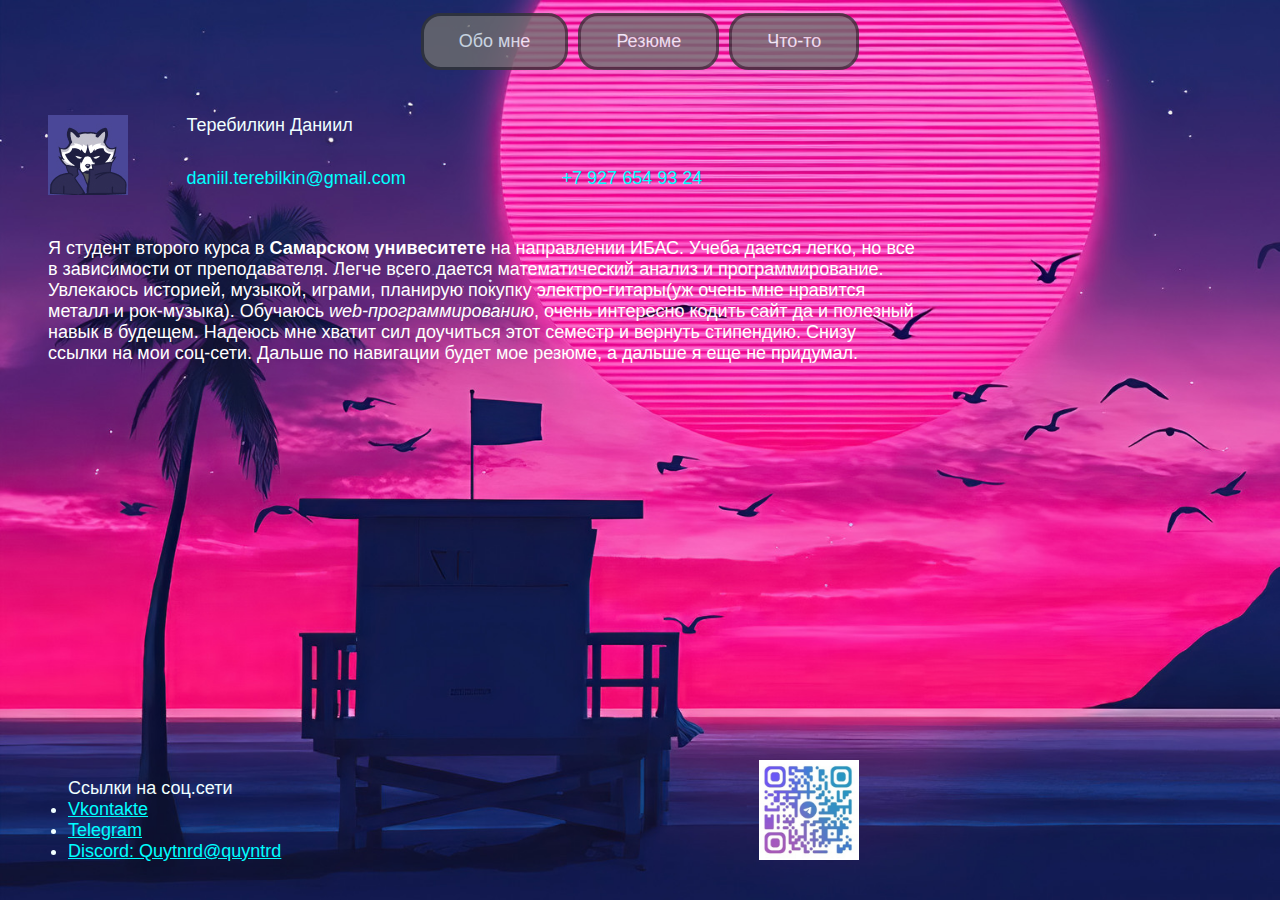
==== index.html @ 7c1e321e "changed background and opacity for nav-item" ====
<!DOCTYPE html>
<html lang="ru">
  <head>
    <meta charset="utf-8">
    <title class="title">Сайт начинающего верстальщика</title>
    <link rel="stylesheet" href="style.css">
  </head>
  <body>
    <nav class="navigation">
      <ul class="navigation-list">
        <li class="navigation-item"><a class="navigation-link" href="#">Обо мне</a></li>
        <li class="navigation-item"><a class="navigation-link" href="#">Резюме</a></li>
        <li class="navigation-item"><a class="navigation-link" href="#">Что-то</a></li>
      </ul>
    </nav>
    <main>
        <div class="page-main">
          <div class="avatar"><img src="img/raccoon.jpg" alt="avatar"></div>
          <div class="name">Теребилкин Даниил</div>
            <div class="description">
              <section>
                <p>
                  Я студент второго курса в <strong>Самарском унивеситете</strong> на направлении ИБАС.
                  Учеба дается легко, но все в зависимости от преподавателя. Легче всего дается математический анализ и программирование.
                  Увлекаюсь историей, музыкой, играми, планирую покупку электро-гитары(уж очень мне нравится металл и рок-музыка).
                  Обучаюсь <em>web-программированию</em>, очень интересно кодить сайт да и полезный навык в будещем.
                  Надеюсь мне хватит сил доучиться этот семестр и вернуть стипендию.
                  Снизу ссылки на мои соц-сети. Дальше по навигации будет мое резюме, а дальше я еще не придумал.
                  
                </p>
              </section>
            </div>
          <a class="email" href="mailto:daniil.terebilkin@gmail.com">daniil.terebilkin@gmail.com</a>
          <a class="phone" href="tel:+79276549324">+7 927 654 93 24</a>
          
        </div>
         
    </main> 
    <footer class="page-footer">
      <ul class="social-list"> Ссылки на соц.сети
        <li><a href="https://vk.com/quyntrd" class="social">Vkontakte</a></li>
        <li><a href="https://t.me/quyntrd" class="social">Telegram</a></li>
        <li><span class="social">Discord: Quytnrd@quyntrd</span></li>
      </ul>
      <img class="qr" src="img/qr.jpg" alt="QR код" width="100" height="100">
    </footer>
  </body>
</html>
---- style.css ----
body {
  height: 100%;
  background-size:cover;
  background-position:inherit;
  background-repeat: no-repeat;
  background-attachment: fixed;
  font-size: 18px;
  font-family: "Arial", serif;
  color: azure;
  background-image: url("img/retrowave.jpg");
}
.navigation{
  grid-template-columns: 1fr 1fr 1fr;
  column-gap:50px;
  align-items: center;
  margin-bottom: auto;
  margin-left: auto;
  margin-right: auto;
}
.navigation-list {
  list-style-type:none;
  display:flex;
  flex-wrap:wrap;
  justify-content: center;
  margin: 0;
  padding: 0;
}
.navigation-item{
  background-color:rgb(110, 110, 110);
  border-style: solid;
  border-color: rgb(50, 53, 53);
  border-radius: 20px;
  opacity: 0.8;
  display: block;
  margin: 5px;
  padding:15px;
}
.navigation-link{
  padding: 10px;
  margin: 10px;
  text-decoration: none;
  color: azure;
}
.page-main {
  display: grid;
  grid-template-columns: 10% 30% 30%;
  grid-template-areas: "avatar name name"
                        "avatar email phone "
                        "description description description";
  gap: 20px;
  padding: 20px; 
  margin:20px;  
}  
.name{
  grid-area: name;
  font-size: large;
}
.avatar {
  grid-area:avatar;
  width: 10%;
  height:auto;
}
.description{
  grid-area: description;
  color:rgb(255, 255, 255);
}
.skills{
  grid-area: skills; 
}
.phone{
  color:aqua;
  text-decoration:none;
  grid-area: phone;
}
.email{
  grid-area: email;
  color:aqua;
  text-decoration:none;
}

.page-footer {
  position: absolute;
  bottom: 0;
  display: grid;  
  width: 90%;
  grid-template-columns: 10% 50% 10%;
  grid-template-areas: "social social qr";
  gap: 20px;
  padding: 20px;  
}
  
.social-list{
  grid-area:social;
}
.social{
  color: aqua;
  text-decoration: underline;
}
.qr{
  margin-right:auto;
  grid-area: qr;
}
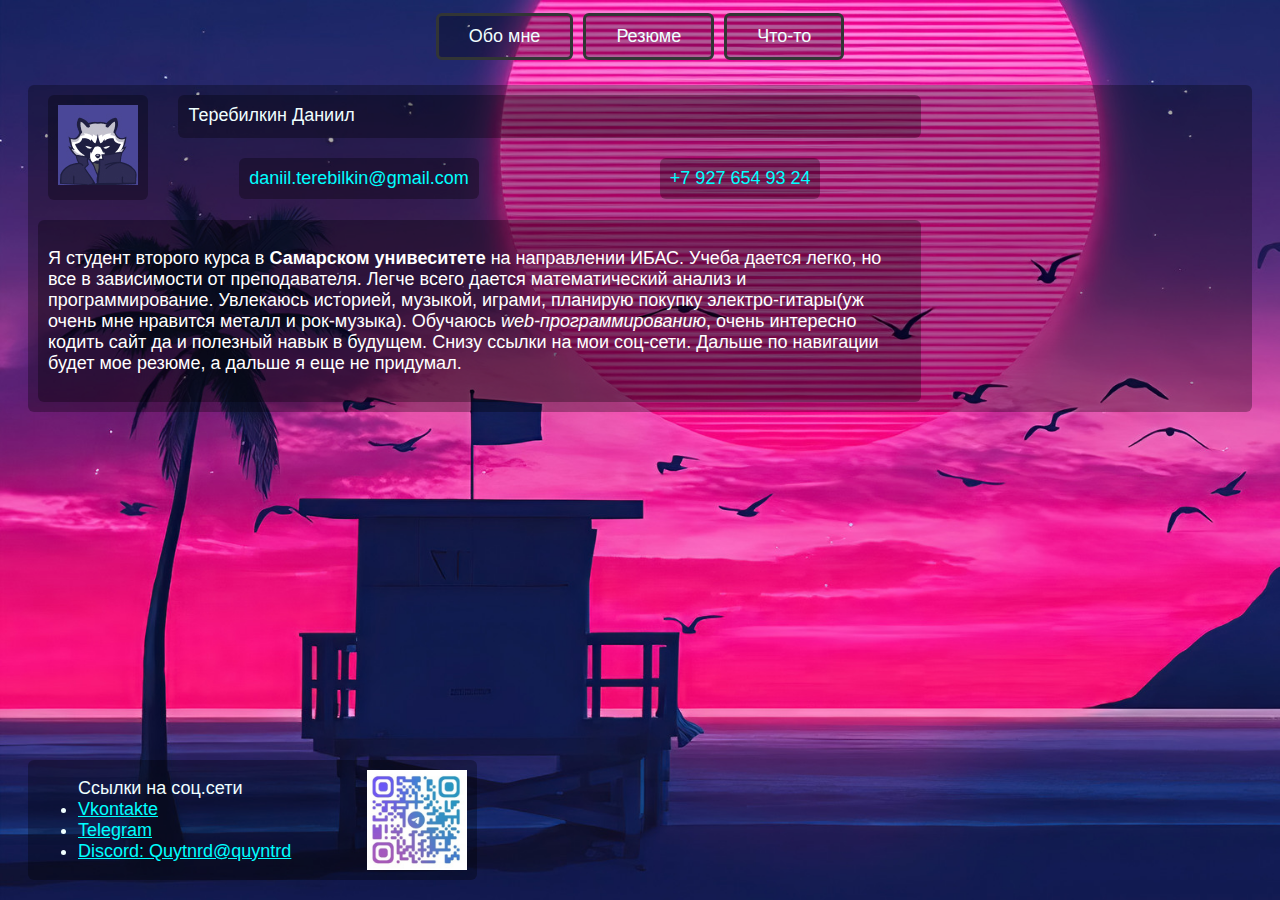
==== commit 2d5af647: "1 page done" ====
--- a/index.html
+++ b/index.html
@@ -23,8 +23,7 @@
                   Я студент второго курса в <strong>Самарском унивеситете</strong> на направлении ИБАС.
                   Учеба дается легко, но все в зависимости от преподавателя. Легче всего дается математический анализ и программирование.
                   Увлекаюсь историей, музыкой, играми, планирую покупку электро-гитары(уж очень мне нравится металл и рок-музыка).
-                  Обучаюсь <em>web-программированию</em>, очень интересно кодить сайт да и полезный навык в будещем.
-                  Надеюсь мне хватит сил доучиться этот семестр и вернуть стипендию.
+                  Обучаюсь <em>web-программированию</em>, очень интересно кодить сайт да и полезный навык в будущем.
                   Снизу ссылки на мои соц-сети. Дальше по навигации будет мое резюме, а дальше я еще не придумал.
                   
                 </p>
--- a/style.css
+++ b/style.css
@@ -1,6 +1,5 @@
 
 body {
-  height: 100%;
   background-size:cover;
   background-position:inherit;
   background-repeat: no-repeat;
@@ -27,14 +26,15 @@
   padding: 0;
 }
 .navigation-item{
-  background-color:rgb(110, 110, 110);
+
   border-style: solid;
   border-color: rgb(50, 53, 53);
   border-radius: 20px;
-  opacity: 0.8;
   display: block;
   margin: 5px;
-  padding:15px;
+  padding: 10px;
+  border-radius: 6px;
+  background-color: rgba(0,0,0, 0.3);
 }
 .navigation-link{
   padding: 10px;
@@ -51,53 +51,72 @@
   gap: 20px;
   padding: 20px; 
   margin:20px;  
+  padding: 10px;
+  border-radius: 6px;
+  background-color: rgba(0,0,0, 0.3);
 }  
 .name{
   grid-area: name;
   font-size: large;
+  padding: 10px;
+  border-radius: 6px;
+  background-color: rgba(0,0,0, 0.3);
 }
 .avatar {
   grid-area:avatar;
-  width: 10%;
-  height:auto;
+  padding: 10px;
+  border-radius: 6px;
+  background-color: rgba(0,0,0, 0.3);
+  margin: auto;
 }
 .description{
   grid-area: description;
   color:rgb(255, 255, 255);
-}
-.skills{
-  grid-area: skills; 
+  padding: 10px;
+  border-radius: 6px;
+  background-color: rgba(0,0,0, 0.3);
 }
 .phone{
   color:aqua;
   text-decoration:none;
   grid-area: phone;
+  padding: 10px;
+  border-radius: 6px;
+  background-color: rgba(0,0,0, 0.3);
+  margin: auto;
 }
 .email{
   grid-area: email;
   color:aqua;
   text-decoration:none;
+  padding: 10px;
+  border-radius: 6px;
+  background-color: rgba(0,0,0, 0.3);
+  margin: auto;
 }
 
 .page-footer {
   position: absolute;
   bottom: 0;
   display: grid;  
-  width: 90%;
-  grid-template-columns: 10% 50% 10%;
+  grid-template-columns: 0.5fr 1fr 1fr;
   grid-template-areas: "social social qr";
   gap: 20px;
-  padding: 20px;  
+  margin:20px;
+  padding: 10px;
+  border-radius: 6px;
+  background-color: rgba(0,0,0, 0.3);
 }
   
 .social-list{
   grid-area:social;
+  margin: auto;
 }
 .social{
   color: aqua;
   text-decoration: underline;
 }
 .qr{
-  margin-right:auto;
+  margin-left: auto;
   grid-area: qr;
 }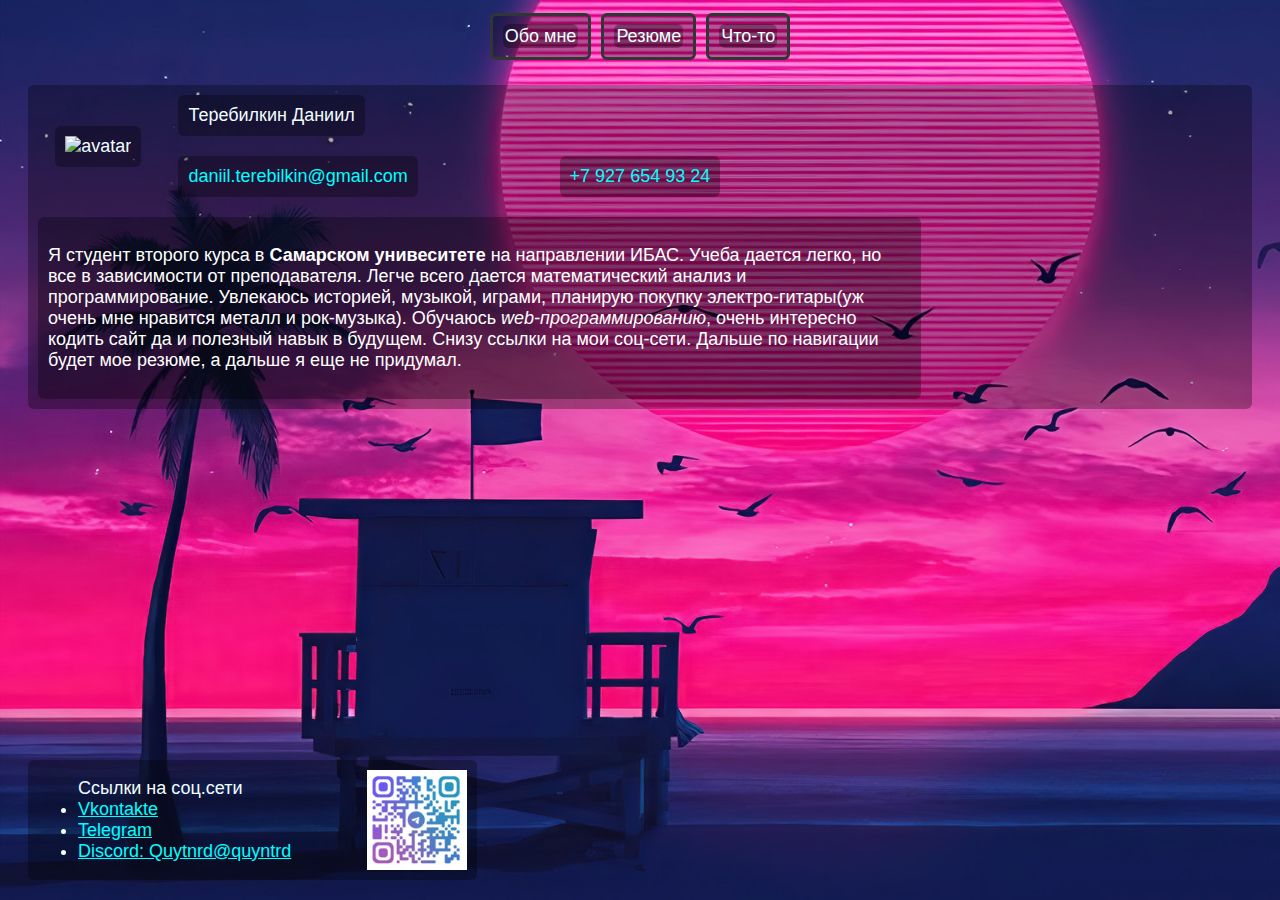
==== commit 264d3fbd: "changed avatar to gif, added background" ====
--- a/index.html
+++ b/index.html
@@ -15,7 +15,7 @@
     </nav>
     <main>
         <div class="page-main">
-          <div class="avatar"><img src="img/raccoon.jpg" alt="avatar"></div>
+          <div class="avatar"><img src="img/presidente.gif" alt="avatar" width="100px" height="auto"></div>
           <div class="name">Теребилкин Даниил</div>
             <div class="description">
               <section>
--- a/style.css
+++ b/style.css
@@ -37,10 +37,12 @@
   background-color: rgba(0,0,0, 0.3);
 }
 .navigation-link{
-  padding: 10px;
-  margin: 10px;
+  padding:2px;
+  margin: auto;
   text-decoration: none;
   color: azure;
+  border-radius: 6px;
+  background-color: rgba(0,0,0, 0.3);
 }
 .page-main {
   display: grid;
@@ -57,10 +59,13 @@
 }  
 .name{
   grid-area: name;
+  margin-right: auto;
   font-size: large;
   padding: 10px;
   border-radius: 6px;
   background-color: rgba(0,0,0, 0.3);
+  margin-top:auto;
+  margin-bottom:auto;
 }
 .avatar {
   grid-area:avatar;
@@ -83,7 +88,9 @@
   padding: 10px;
   border-radius: 6px;
   background-color: rgba(0,0,0, 0.3);
-  margin: auto;
+  margin-right: auto;
+  margin-top:auto;
+  margin-bottom:auto;
 }
 .email{
   grid-area: email;
@@ -92,7 +99,9 @@
   padding: 10px;
   border-radius: 6px;
   background-color: rgba(0,0,0, 0.3);
-  margin: auto;
+  margin-right: auto;
+  margin-top:auto;
+  margin-bottom:auto;
 }
 
 .page-footer {
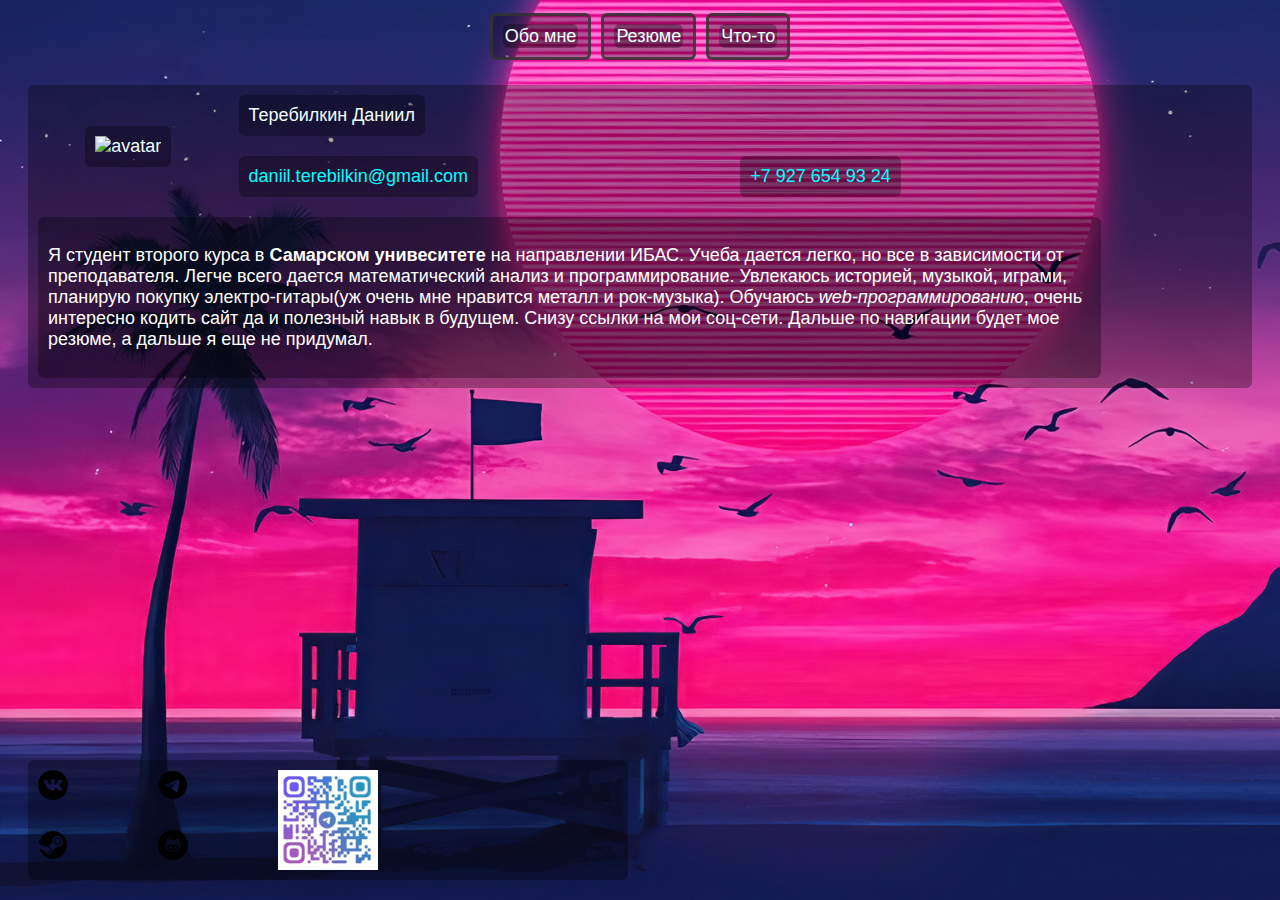
==== commit b89e0f08: "added svg icons" ====
--- a/index.html
+++ b/index.html
@@ -36,11 +36,10 @@
          
     </main> 
     <footer class="page-footer">
-      <ul class="social-list"> Ссылки на соц.сети
-        <li><a href="https://vk.com/quyntrd" class="social">Vkontakte</a></li>
-        <li><a href="https://t.me/quyntrd" class="social">Telegram</a></li>
-        <li><span class="social">Discord: Quytnrd@quyntrd</span></li>
-      </ul>
+        <a href="https://vk.com/quyntrd" class="social social1"><img class = "social-img" src="img/vk.svg" width="30px"></img></a>
+        <a href="https://t.me/quyntrd" class="social social2"><img class = "social-img" src="img/tg.svg" width="30px"></img></a>
+        <a href="https://steamcommunity.com/profiles/76561198254980089/" class="social social3"><img class = "social-img" src="img/steam.svg" width="30px"></img></a>
+        <a href="https://github.com/Quyntrd" class="social social4"><img class = "social-img" src="img/github.svg" width="30px"></img></a>
       <img class="qr" src="img/qr.jpg" alt="QR код" width="100" height="100">
     </footer>
   </body>
--- a/style.css
+++ b/style.css
@@ -1,7 +1,6 @@
 
 body {
   background-size:cover;
-  background-position:inherit;
   background-repeat: no-repeat;
   background-attachment: fixed;
   font-size: 18px;
@@ -28,7 +27,7 @@
 .navigation-item{
 
   border-style: solid;
-  border-color: rgb(50, 53, 53);
+  border-color: rgba(50, 53, 53, 0.8);
   border-radius: 20px;
   display: block;
   margin: 5px;
@@ -46,7 +45,7 @@
 }
 .page-main {
   display: grid;
-  grid-template-columns: 10% 30% 30%;
+  grid-template-columns: 15% 40% 30%;
   grid-template-areas: "avatar name name"
                         "avatar email phone "
                         "description description description";
@@ -108,8 +107,9 @@
   position: absolute;
   bottom: 0;
   display: grid;  
-  grid-template-columns: 0.5fr 1fr 1fr;
-  grid-template-areas: "social social qr";
+  grid-template-columns: 1fr 1fr 1fr 1fr 1fr;
+  grid-template-areas: "social1 social2 qr"
+  "social3 social4 qr";
   gap: 20px;
   margin:20px;
   padding: 10px;
@@ -120,12 +120,25 @@
 .social-list{
   grid-area:social;
   margin: auto;
+  list-style-type: none;
 }
-.social{
-  color: aqua;
-  text-decoration: underline;
+.social-image{
+  fill:azure;
+}
+.social1{
+  grid-area: social1;
+  fill:aliceblue;
+}
+.social2{
+  grid-area: social2;
+}
+.social3{
+  grid-area: social3;
+}
+.social4{
+  grid-area: social4;
 }
 .qr{
-  margin-left: auto;
+  margin: auto;
   grid-area: qr;
 }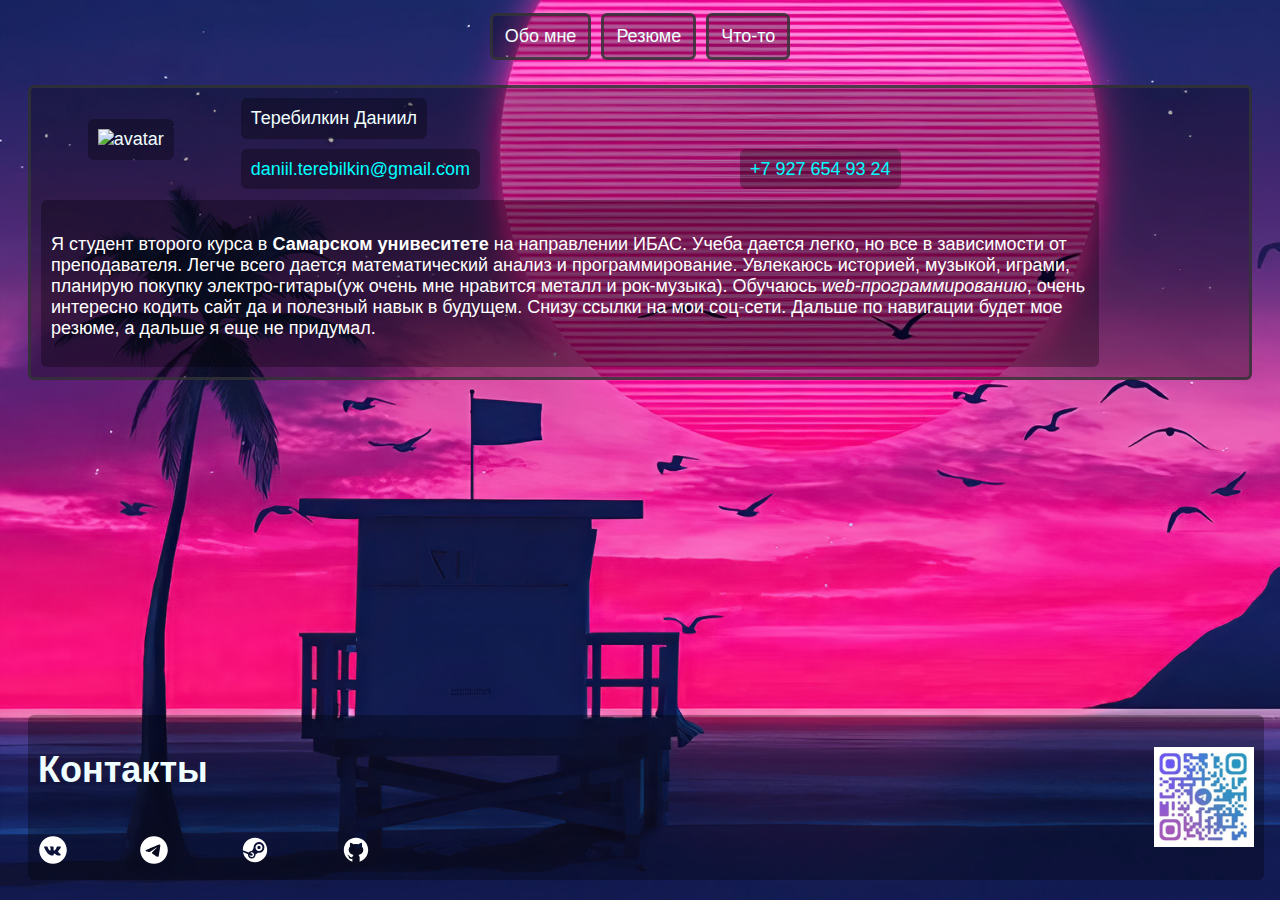
==== commit e2a6eca7: "changed social svgs and added cv.html" ====
--- a/index.html
+++ b/index.html
@@ -2,23 +2,25 @@
 <html lang="ru">
   <head>
     <meta charset="utf-8">
-    <title class="title">Сайт начинающего верстальщика</title>
+    <title class="title">Очень нужная визитка</title>
     <link rel="stylesheet" href="style.css">
   </head>
   <body>
     <nav class="navigation">
       <ul class="navigation-list">
-        <li class="navigation-item"><a class="navigation-link" href="#">Обо мне</a></li>
-        <li class="navigation-item"><a class="navigation-link" href="#">Резюме</a></li>
+        <li class="navigation-item"><a class="navigation-link" href="index.html">Обо мне</a></li>
+        <li class="navigation-item"><a class="navigation-link" href="cv.html">Резюме</a></li>
         <li class="navigation-item"><a class="navigation-link" href="#">Что-то</a></li>
       </ul>
     </nav>
     <main>
         <div class="page-main">
-          <div class="avatar"><img src="img/presidente.gif" alt="avatar" width="100px" height="auto"></div>
-          <div class="name">Теребилкин Даниил</div>
-            <div class="description">
+          <div class="avatar page-item"><img src="img/presidente.gif" alt="avatar" width="100px" height="auto"></div>
+          <div class="name page-item">Теребилкин Даниил
+          </div>
+            <div class="description page-item">
               <section>
+                <h1 class="block-title"></h1>
                 <p>
                   Я студент второго курса в <strong>Самарском унивеситете</strong> на направлении ИБАС.
                   Учеба дается легко, но все в зависимости от преподавателя. Легче всего дается математический анализ и программирование.
@@ -29,13 +31,14 @@
                 </p>
               </section>
             </div>
-          <a class="email" href="mailto:daniil.terebilkin@gmail.com">daniil.terebilkin@gmail.com</a>
-          <a class="phone" href="tel:+79276549324">+7 927 654 93 24</a>
+          <div><a class="email page-item" href="mailto:daniil.terebilkin@gmail.com">daniil.terebilkin@gmail.com</a></div>
+          <div><a class="phone page-item" href="tel:+79276549324">+7 927 654 93 24</a></div>
           
         </div>
          
     </main> 
     <footer class="page-footer">
+      <h1 class="block-title contact">Контакты</h1>
         <a href="https://vk.com/quyntrd" class="social social1"><img class = "social-img" src="img/vk.svg" width="30px"></img></a>
         <a href="https://t.me/quyntrd" class="social social2"><img class = "social-img" src="img/tg.svg" width="30px"></img></a>
         <a href="https://steamcommunity.com/profiles/76561198254980089/" class="social social3"><img class = "social-img" src="img/steam.svg" width="30px"></img></a>
--- a/style.css
+++ b/style.css
@@ -35,13 +35,18 @@
   border-radius: 6px;
   background-color: rgba(0,0,0, 0.3);
 }
+.navigation-list a:hover{
+  color: rgba(255, 187, 0, 0.7);
+}
+.navigation-list a:active{
+  color: rgba(255, 187, 0, 0.5);
+}
 .navigation-link{
   padding:2px;
   margin: auto;
   text-decoration: none;
   color: azure;
   border-radius: 6px;
-  background-color: rgba(0,0,0, 0.3);
 }
 .page-main {
   display: grid;
@@ -54,39 +59,34 @@
   margin:20px;  
   padding: 10px;
   border-radius: 6px;
+  border-style: solid;
+  border-color: rgba(50, 53, 53, 0.8);
   background-color: rgba(0,0,0, 0.3);
 }  
+.page-item{
+  padding: 10px;
+  border-radius: 6px;
+  background-color: rgba(0,0,0, 0.3);
+}
 .name{
   grid-area: name;
   margin-right: auto;
   font-size: large;
-  padding: 10px;
-  border-radius: 6px;
-  background-color: rgba(0,0,0, 0.3);
   margin-top:auto;
   margin-bottom:auto;
 }
 .avatar {
   grid-area:avatar;
-  padding: 10px;
-  border-radius: 6px;
-  background-color: rgba(0,0,0, 0.3);
   margin: auto;
 }
 .description{
   grid-area: description;
   color:rgb(255, 255, 255);
-  padding: 10px;
-  border-radius: 6px;
-  background-color: rgba(0,0,0, 0.3);
 }
 .phone{
   color:aqua;
   text-decoration:none;
   grid-area: phone;
-  padding: 10px;
-  border-radius: 6px;
-  background-color: rgba(0,0,0, 0.3);
   margin-right: auto;
   margin-top:auto;
   margin-bottom:auto;
@@ -95,26 +95,28 @@
   grid-area: email;
   color:aqua;
   text-decoration:none;
-  padding: 10px;
-  border-radius: 6px;
-  background-color: rgba(0,0,0, 0.3);
   margin-right: auto;
   margin-top:auto;
   margin-bottom:auto;
 }
 
 .page-footer {
-  position: absolute;
+  position:absolute;
   bottom: 0;
+  width:95%;
   display: grid;  
-  grid-template-columns: 1fr 1fr 1fr 1fr 1fr;
-  grid-template-areas: "social1 social2 qr"
-  "social3 social4 qr";
+  grid-template-columns: 0.1fr 0.1fr 0.1fr 0.1fr 1fr;
+  grid-template-areas: 
+  "contact contact contact contact qr"
+  "social1 social2 social3 social4 qr";
   gap: 20px;
   margin:20px;
   padding: 10px;
   border-radius: 6px;
   background-color: rgba(0,0,0, 0.3);
+}
+.contact{
+  grid-area: contact;
 }
   
 .social-list{
@@ -139,6 +141,109 @@
   grid-area: social4;
 }
 .qr{
-  margin: auto;
+  margin-left: auto;
+  margin-bottom: auto;
+  margin-top: auto;
   grid-area: qr;
-}+}
+
+.social-img a:hover{
+  color: rgba(255, 187, 0, 0.7);
+}
+.social-img a:active{
+  color: rgba(255, 187, 0, 0.7);
+}
+
+.page-main-cv {
+  display: grid;
+  grid-template-columns:1fr 1fr 0.8fr;
+  grid-template-areas:
+  "name name name"
+  "title1 phone photo"
+  "title2 email photo"
+  "title3 age photo"
+  "title4 place photo"
+  "title5 citizenship photo"
+  "title6 langs photo"
+  "title7 education education"
+  "title8 skill skill";
+  gap: 20px;
+  padding: 20px; 
+  margin:20px;  
+  padding: 10px;
+  border-radius: 6px;
+  border-style: solid;
+  border-color: rgba(50, 53, 53, 0.8);
+  background-color: rgba(0,0,0, 0.3);
+}
+.page-item-cv{
+  border-bottom: 3px dotted rgba(0, 0, 0, 0.8); 
+}
+.page-main-cv .name{
+  font-size: 30px;
+  border-bottom: 3px solid rgba(0, 0, 0, 0.8); 
+}
+.page-main-cv .photo{
+  grid-area: photo;
+  margin:auto;
+}
+.page-main-cv img{
+  max-width:300px;
+}
+.page-main-cv .title1{
+  grid-area: title1;
+}
+.page-main-cv .title2{
+  grid-area: title2;
+}
+.page-main-cv .title3{
+  grid-area: title3;
+}
+.page-main-cv .title4{
+  grid-area: title4;
+}
+.page-main-cv .title5{
+  grid-area: title5;
+}
+.page-main-cv .title6{
+  grid-area: title6;
+}
+.page-main-cv .title7{
+  grid-area: title7;
+}
+.page-main-cv .title8{
+  grid-area: title8;
+}
+.page-main-cv .phone{
+  grid-area: phone;
+}
+.page-main-cv .email{
+  grid-area: email;
+}
+.page-main-cv .age{
+  grid-area:age;
+}
+.page-main-cv .place{
+  grid-area: place;
+}
+.page-main-cv .citizenship{
+  grid-area: citizenship;
+}
+.page-main-cv .langs{
+  grid-area: langs;
+}
+.page-main-cv .education{
+  grid-area: education;
+}
+.page-main-cv .skill{
+  grid-area: skill;
+}
+.page-main-cv .skill ul{
+  grid-area: skill;
+  margin-block-start: 0;
+  padding-inline-start: 20px;
+}
+
+
+
+
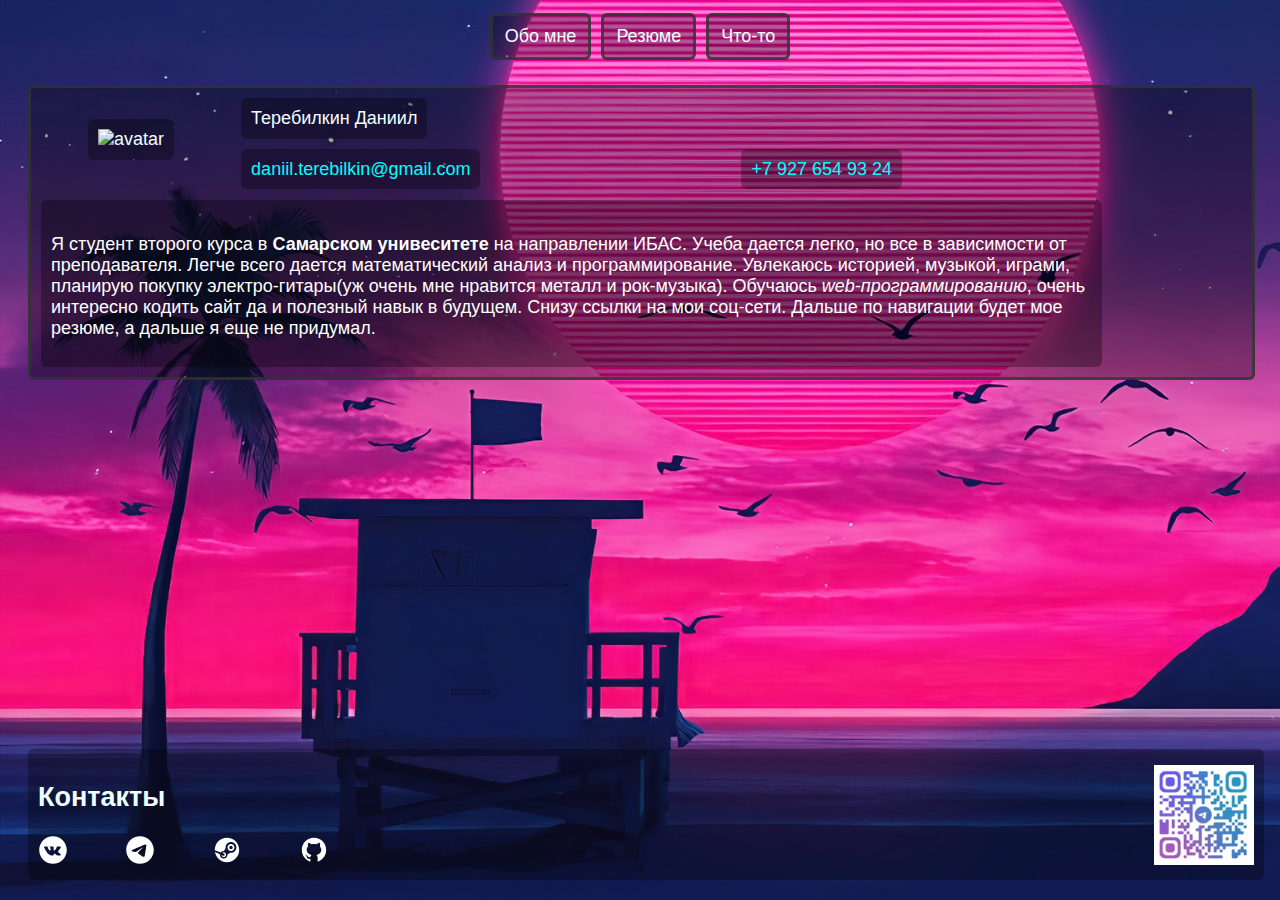
==== commit 99daf6b3: "little changes" ====
--- a/index.html
+++ b/index.html
@@ -38,7 +38,7 @@
          
     </main> 
     <footer class="page-footer">
-      <h1 class="block-title contact">Контакты</h1>
+      <h2 class="block-title contact">Контакты</h2>
         <a href="https://vk.com/quyntrd" class="social social1"><img class = "social-img" src="img/vk.svg" width="30px"></img></a>
         <a href="https://t.me/quyntrd" class="social social2"><img class = "social-img" src="img/tg.svg" width="30px"></img></a>
         <a href="https://steamcommunity.com/profiles/76561198254980089/" class="social social3"><img class = "social-img" src="img/steam.svg" width="30px"></img></a>
--- a/style.css
+++ b/style.css
@@ -50,6 +50,7 @@
 }
 .page-main {
   display: grid;
+  width: 95%;
   grid-template-columns: 15% 40% 30%;
   grid-template-areas: "avatar name name"
                         "avatar email phone "
@@ -109,7 +110,6 @@
   grid-template-areas: 
   "contact contact contact contact qr"
   "social1 social2 social3 social4 qr";
-  gap: 20px;
   margin:20px;
   padding: 10px;
   border-radius: 6px;
@@ -156,6 +156,7 @@
 
 .page-main-cv {
   display: grid;
+  width: 95%;
   grid-template-columns:1fr 1fr 0.8fr;
   grid-template-areas:
   "name name name"
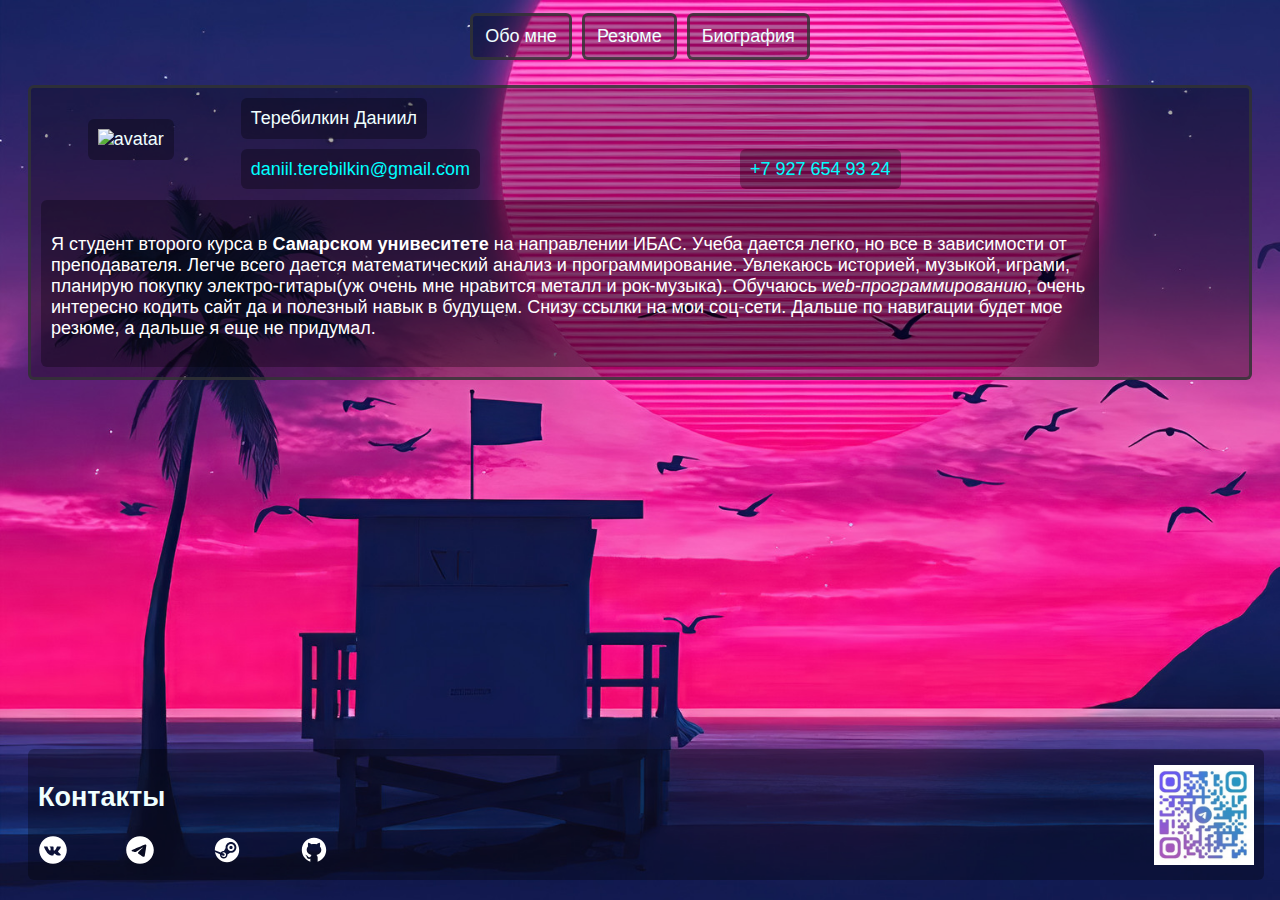
==== commit 9d2ab880: "3rd page completed" ====
--- a/index.html
+++ b/index.html
@@ -10,7 +10,7 @@
       <ul class="navigation-list">
         <li class="navigation-item"><a class="navigation-link" href="index.html">Обо мне</a></li>
         <li class="navigation-item"><a class="navigation-link" href="cv.html">Резюме</a></li>
-        <li class="navigation-item"><a class="navigation-link" href="#">Что-то</a></li>
+        <li class="navigation-item"><a class="navigation-link" href="smth.html">Биография</a></li>
       </ul>
     </nav>
     <main>
--- a/style.css
+++ b/style.css
@@ -50,7 +50,6 @@
 }
 .page-main {
   display: grid;
-  width: 95%;
   grid-template-columns: 15% 40% 30%;
   grid-template-areas: "avatar name name"
                         "avatar email phone "
@@ -156,7 +155,6 @@
 
 .page-main-cv {
   display: grid;
-  width: 95%;
   grid-template-columns:1fr 1fr 0.8fr;
   grid-template-areas:
   "name name name"
@@ -247,4 +245,30 @@
 
 
 
-
+.page-main-smth{
+  display: grid;
+  grid-template-columns:1fr 1fr 0.8fr;
+  grid-template-areas:"name name name"
+  "bio bio photo";
+  gap: 20px;
+  padding: 20px; 
+  margin:20px;  
+  padding: 10px;
+  border-radius: 6px;
+  border-style: solid;
+  border-color: rgba(50, 53, 53, 0.8);
+  background-color: rgba(0,0,0, 0.3);
+}
+
+.page-main-smth .name{
+  font-size: 30px;
+  border-bottom: 3px solid rgba(0, 0, 0, 0.8); 
+  grid-area: name;
+}
+.page-main-smth .photo{
+  grid-area: photo;
+  margin-left:auto;
+}
+.bio{
+  grid-area: bio;
+}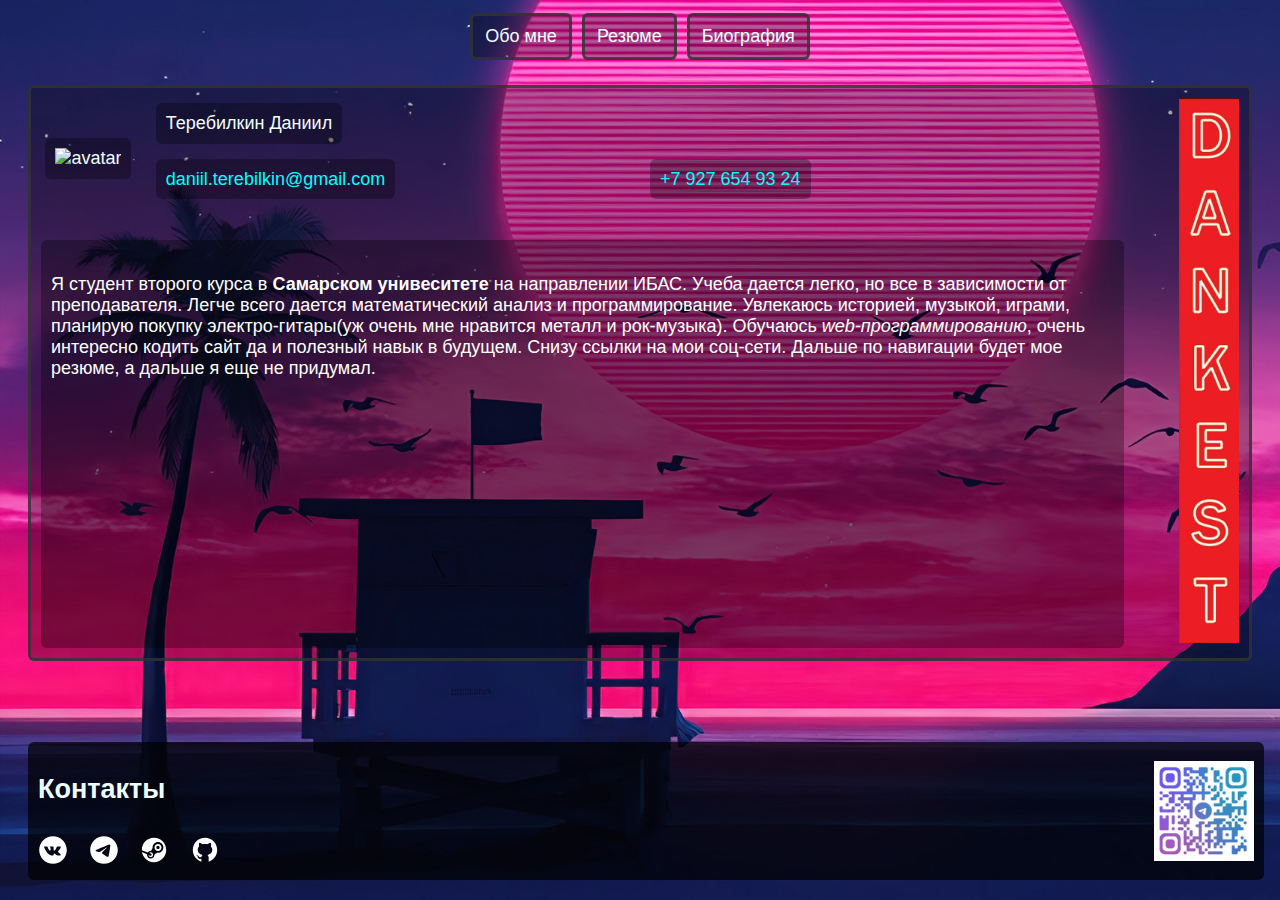
==== commit 7e807949: "little changes" ====
--- a/index.html
+++ b/index.html
@@ -15,6 +15,7 @@
     </nav>
     <main>
         <div class="page-main">
+          <div class="gif"><img src="img/dan.gif" alt="avatar" width="60px"></div>
           <div class="avatar page-item"><img src="img/presidente.gif" alt="avatar" width="100px" height="auto"></div>
           <div class="name page-item">Теребилкин Даниил
           </div>
--- a/style.css
+++ b/style.css
@@ -50,10 +50,11 @@
 }
 .page-main {
   display: grid;
-  grid-template-columns: 15% 40% 30%;
-  grid-template-areas: "avatar name name"
-                        "avatar email phone "
-                        "description description description";
+  grid-template-columns: 0.1fr 0.5fr 0.5fr 0.1fr;
+  grid-template-rows: 0.1fr 0.1fr 0.8fr;
+  grid-template-areas: "avatar name name gif"
+                        "avatar email phone gif"
+                        "description description description gif";
   gap: 20px;
   padding: 20px; 
   margin:20px;  
@@ -99,20 +100,32 @@
   margin-top:auto;
   margin-bottom:auto;
 }
-
+.email:hover{
+  color: rgba(255, 187, 0, 0.7);
+}
+.email:active{
+  color: rgba(255, 187, 0, 0.7);
+}
+.phone:hover{
+  color: rgba(255, 187, 0, 0.7);
+}
+.phone:active{
+  color: rgba(255, 187, 0, 0.7);
+}
 .page-footer {
   position:absolute;
   bottom: 0;
   width:95%;
   display: grid;  
-  grid-template-columns: 0.1fr 0.1fr 0.1fr 0.1fr 1fr;
+  grid-template-columns: 0.1fr 0.1fr 0.1fr 0.1fr 2fr;
+  grid-template-rows: 0.5fr 0.1fr;
   grid-template-areas: 
   "contact contact contact contact qr"
   "social1 social2 social3 social4 qr";
   margin:20px;
   padding: 10px;
   border-radius: 6px;
-  background-color: rgba(0,0,0, 0.3);
+  background-color: rgba(0,0,0, 0.7);
 }
 .contact{
   grid-area: contact;
@@ -146,26 +159,26 @@
   grid-area: qr;
 }
 
-.social-img a:hover{
-  color: rgba(255, 187, 0, 0.7);
-}
-.social-img a:active{
+.social:hover{
+  color: rgba(255, 187, 0, 0.7);
+}
+.social:active{
   color: rgba(255, 187, 0, 0.7);
 }
 
 .page-main-cv {
   display: grid;
-  grid-template-columns:1fr 1fr 0.8fr;
+  grid-template-columns:1fr 1fr 0.8fr 0.1fr;
   grid-template-areas:
-  "name name name"
-  "title1 phone photo"
-  "title2 email photo"
-  "title3 age photo"
-  "title4 place photo"
-  "title5 citizenship photo"
-  "title6 langs photo"
-  "title7 education education"
-  "title8 skill skill";
+  "name name name gif"
+  "title1 phone photo gif"
+  "title2 email photo gif"
+  "title3 age photo gif"
+  "title4 place photo gif"
+  "title5 citizenship photo gif"
+  "title6 langs photo gif"
+  "title7 education education gif"
+  "title8 skill skill gif";
   gap: 20px;
   padding: 20px; 
   margin:20px;  
@@ -247,8 +260,9 @@
 
 .page-main-smth{
   display: grid;
-  grid-template-columns:1fr 1fr 0.8fr;
-  grid-template-areas:"name name name"
+  grid-template-columns:1fr 1fr 0.1fr;
+  grid-template-rows: 0.1fr 1fr;
+  grid-template-areas:"name name photo"
   "bio bio photo";
   gap: 20px;
   padding: 20px; 
@@ -264,6 +278,8 @@
   font-size: 30px;
   border-bottom: 3px solid rgba(0, 0, 0, 0.8); 
   grid-area: name;
+  margin-bottom: auto;
+  margin-top: 0;
 }
 .page-main-smth .photo{
   grid-area: photo;
@@ -271,4 +287,8 @@
 }
 .bio{
   grid-area: bio;
+}
+.gif{
+  margin-left:auto;
+  grid-area: gif;
 }